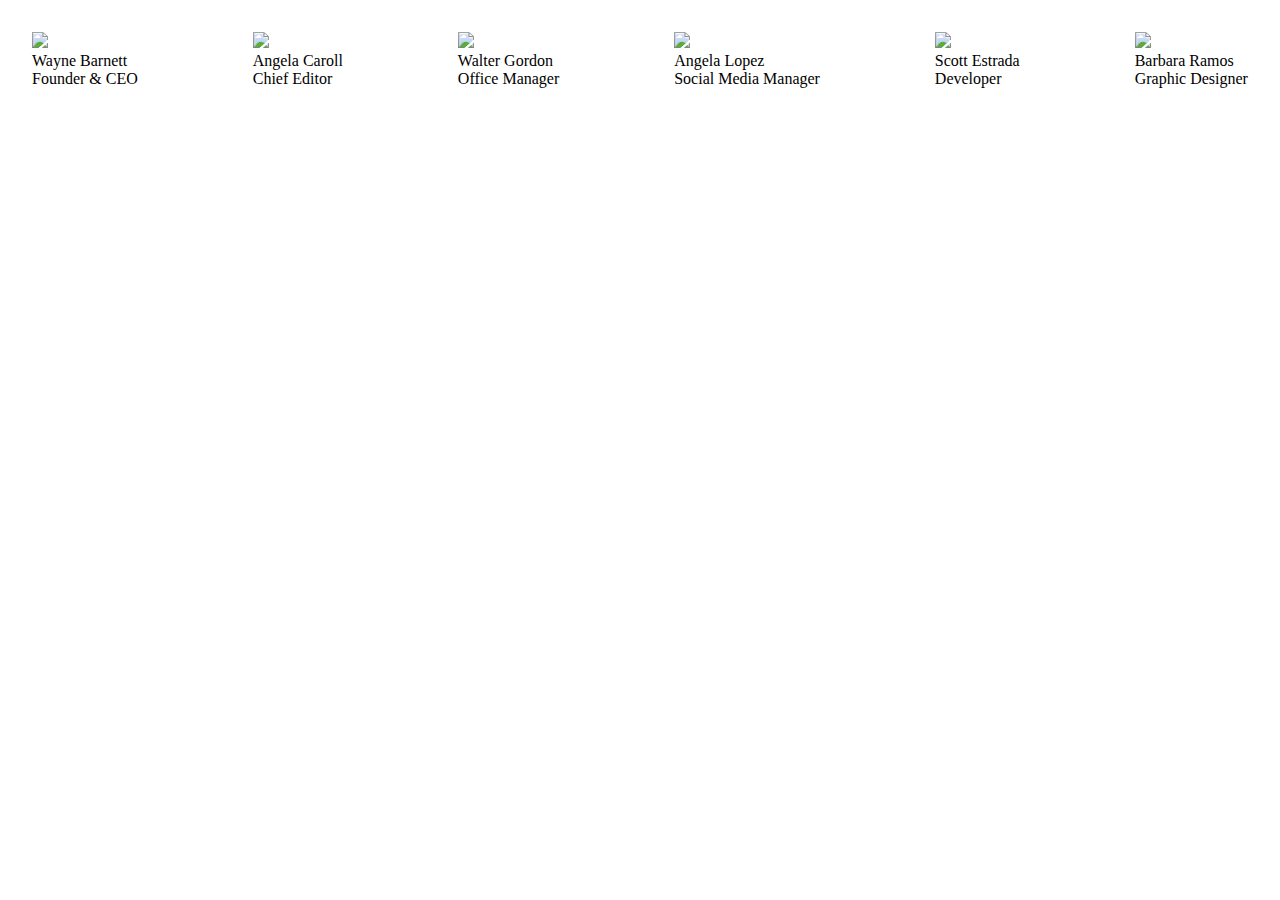
==== BONUS 1/index.html @ b6ae2572 "start: bonus 1" ====
<!DOCTYPE html>
<html lang="en">
<head>
    <meta charset="UTF-8">
    <meta http-equiv="X-UA-Compatible" content="IE=edge">
    <meta name="viewport" content="width=device-width, initial-scale=1.0">
    <title>Our team</title>
    <link rel="stylesheet" href="css/style.css">
</head>
<body>
    
    <main>

        <div id="members"></div>

    </main>


    <script type="text/javascript" src="js/main.js"></script>
</body>
</html>
---- BONUS 1/css/style.css ----
* {
    padding: 0;
    margin: 0;
    box-sizing: border-box;
}

#members {
    padding: 2rem;
    display: flex;
    justify-content: space-between;
}
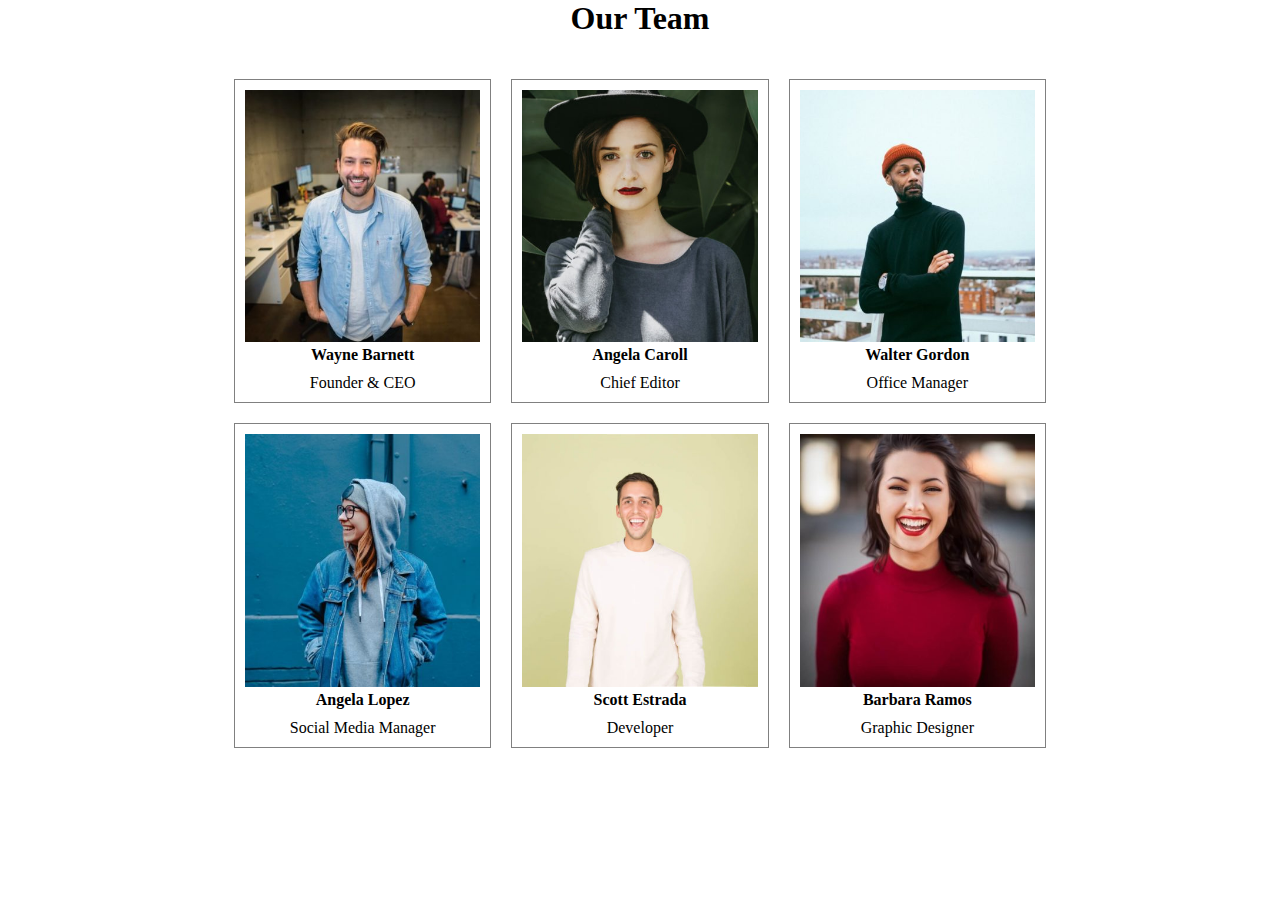
==== commit 4957498f: "style: modified card style" ====
--- a/BONUS 1/index.html
+++ b/BONUS 1/index.html
@@ -11,6 +11,7 @@
     
     <main>
 
+        <h1>Our Team</h1>
         <div id="members"></div>
 
     </main>
--- a/BONUS 1/css/style.css
+++ b/BONUS 1/css/style.css
@@ -4,9 +4,17 @@
     box-sizing: border-box;
 }
 
+main {
+    text-align: center;
+}
+
 #members {
+    width: 70%;
+    margin: auto;
     padding: 2rem;
     display: flex;
     justify-content: space-between;
+    flex-wrap: wrap;
+    text-align: center;
 }
 
